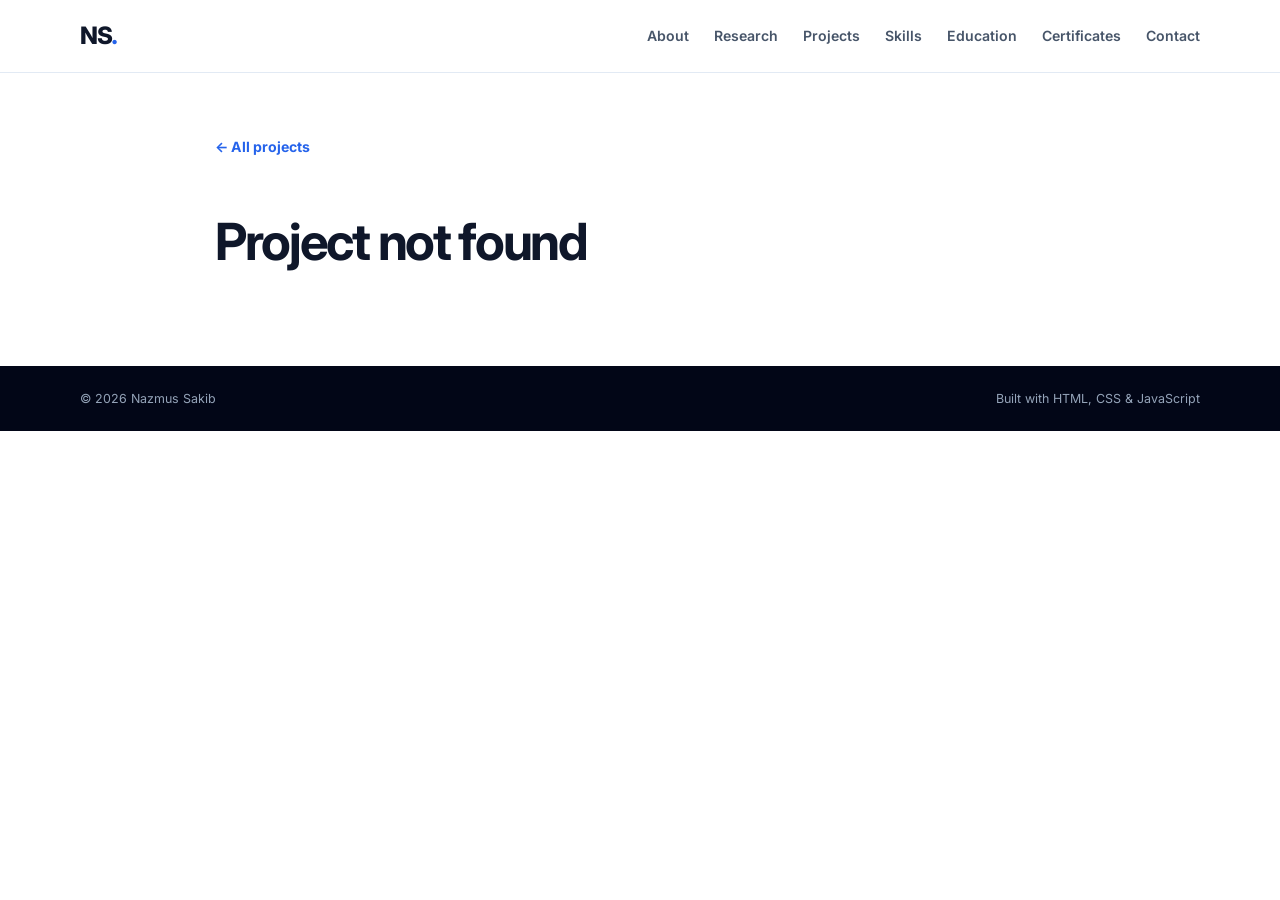
==== project.html @ bcfba9ae "Add files via upload" ====
<!DOCTYPE html>
<html lang="en">
<head>
  <meta charset="UTF-8">
  <meta name="viewport" content="width=device-width, initial-scale=1.0">
  <title>Project | Nazmus Sakib Sami</title>
  <link rel="preconnect" href="https://fonts.googleapis.com">
  <link rel="preconnect" href="https://fonts.gstatic.com" crossorigin>
  <link href="https://fonts.googleapis.com/css2?family=Inter:wght@400;500;600;700;800&display=swap" rel="stylesheet">
  <link rel="stylesheet" href="style.css">
</head>
<body>
  <header class="nav-wrap">
    <nav class="nav container">
      <a class="brand" href="index.html#home">NS<span>.</span></a>
      <button class="menu-btn" aria-label="Open menu">☰</button>
      <div class="nav-links">
        <a href="index.html#about">About</a>
        <a href="index.html#research">Research</a>
        <a href="index.html#projects">Projects</a>
        <a href="index.html#skills">Skills</a>
        <a href="index.html#education">Education</a>
        <a href="index.html#certificates">Certificates</a>
        <a href="index.html#contact">Contact</a>
      </div>
    </nav>
  </header>

  <main class="container narrow pd" id="pd"></main>

  <footer>
    <div class="container footer-inner">
      <span>© <span id="year"></span> Nazmus Sakib</span>
      <span>Built with HTML, CSS & JavaScript</span>
    </div>
  </footer>

  <script src="projects-data.js"></script>
  <script src="script.js"></script>
  <script>
    (function () {
      const el = document.getElementById('pd');
      const id = new URLSearchParams(location.search).get('id');
      const i = PROJECTS.findIndex(p => p.id === id);
      const esc = s => { const d = document.createElement('div'); d.textContent = s; return d.innerHTML; };
      if (i < 0) { el.innerHTML = '<a class="pd-back" href="index.html#projects">← All projects</a><h1>Project not found</h1>'; return; }
      const p = PROJECTS[i], prev = PROJECTS[i - 1], next = PROJECTS[i + 1];
      const base = 'assets/projects/' + p.id + '/';
      document.title = p.title + ' | Nazmus Sakib Sami';
      el.innerHTML =
        '<a class="pd-back" href="index.html#projects">← All projects</a>' +
        '<img class="pd-hero' + (p.fit === 'contain' ? ' contain' : '') + '" src="' + base + p.cover + '" alt="' + esc(p.title) + '" onerror="this.remove()">' +
        '<p class="project-type" style="margin-top:28px">' + esc(p.type) + '</p><h1 style="margin-top:6px">' + esc(p.title) + '</h1>' +
        '<div class="tags">' + p.tags.map(t => '<span>' + esc(t) + '</span>').join('') + '</div>' +
        '<h2>Overview</h2><p>' + esc(p.overview) + '</p>' +
        '<h2>Highlights</h2><ul>' + p.highlights.map(h => '<li>' + esc(h) + '</li>').join('') + '</ul>' +
        (p.gallery.length ? '<h2>Gallery</h2><div class="pd-gallery">' + p.gallery.map(g =>
          '<figure><img loading="lazy" tabindex="0" src="' + base + g.src + '" alt="' + esc(g.caption) + '" onerror="this.closest(\'figure\').remove()"><figcaption>' + esc(g.caption) + '</figcaption></figure>').join('') + '</div>' : '') +
        '<div class="pd-actions"><a class="btn primary" href="' + p.github + '" target="_blank" rel="noopener">View on GitHub ↗</a><a class="btn secondary" href="index.html#projects">All projects</a></div>' +
        '<nav class="pd-nav"><span>' + (prev ? '<a href="?id=' + prev.id + '">← ' + esc(prev.title) + '</a>' : '') + '</span><span>' + (next ? '<a href="?id=' + next.id + '">' + esc(next.title) + ' →</a>' : '') + '</span></nav>';
      el.querySelectorAll('.pd-gallery img').forEach(img => {
        const open = () => openLightbox(img.src, img.alt);
        img.addEventListener('click', open);
        img.addEventListener('keydown', e => { if (e.key === 'Enter') open(); });
      });
    })();
  </script>
</body>
</html>
---- style.css ----
:root{
  --blue:#2563eb; --blue-dark:#1d4ed8; --navy:#0f172a; --text:#334155;
  --muted:#64748b; --line:#dbe5f2; --light:#f5f9ff; --white:#fff;
  --shadow:0 18px 50px rgba(15,23,42,.08); --radius:20px;
}
*{box-sizing:border-box;margin:0;padding:0}
html{scroll-behavior:smooth}
body{font-family:Inter,system-ui,sans-serif;color:var(--text);background:#fff;line-height:1.7}
a{color:inherit;text-decoration:none}
.container{width:min(1120px,92%);margin:auto}
.narrow{max-width:850px}
.nav-wrap{position:sticky;top:0;z-index:50;background:rgba(255,255,255,.92);backdrop-filter:blur(12px);border-bottom:1px solid rgba(219,229,242,.8)}
.nav{height:72px;display:flex;align-items:center;justify-content:space-between}
.brand{font-size:1.5rem;font-weight:800;color:var(--navy);letter-spacing:-.06em}.brand span{color:var(--blue)}
.nav-links{display:flex;gap:25px;font-size:.88rem;font-weight:600;color:#475569}.nav-links a:hover{color:var(--blue)}
.menu-btn{display:none;border:0;background:none;font-size:1.5rem;color:var(--navy)}
.hero{padding:110px 0 95px;background:linear-gradient(135deg,#fff 0%,#f7faff 55%,#edf5ff 100%);overflow:hidden}
.hero-grid{display:grid;grid-template-columns:1.2fr .8fr;align-items:center;gap:70px}
.eyebrow,.section-kicker,.card-tag,.project-type,.timeline-date{font-size:.72rem;font-weight:800;letter-spacing:.16em;color:var(--blue)}
.hero h1{font-size:clamp(3.2rem,7vw,6.2rem);line-height:1.02;letter-spacing:-.065em;color:var(--navy);margin:13px 0}
.hero h1 span{color:var(--blue)}.hero h2{font-size:1.2rem;color:#475569;font-weight:600;margin-bottom:20px}
.lead{font-size:1.1rem;max-width:620px;color:#64748b}
.hero-actions{display:flex;align-items:center;gap:14px;flex-wrap:wrap;margin-top:30px}
.btn{display:inline-flex;padding:12px 19px;border-radius:10px;font-weight:700;font-size:.9rem;border:1px solid var(--line);transition:.2s}
.btn.primary{background:var(--blue);color:#fff;border-color:var(--blue)}.btn.primary:hover{background:var(--blue-dark);transform:translateY(-2px)}
.btn.secondary{background:#fff;color:var(--navy)}.btn.secondary:hover{border-color:var(--blue);color:var(--blue);transform:translateY(-2px)}
.text-link{font-weight:700;color:var(--blue);padding:10px}
.socials{display:flex;gap:20px;margin-top:28px;font-weight:600;font-size:.9rem}.socials a:hover{color:var(--blue)}
.hero-photo{display:flex;flex-direction:column;align-items:center;position:relative}
.photo-ring{width:min(390px,75vw);aspect-ratio:1;border-radius:50%;padding:10px;background:linear-gradient(145deg,#2563eb,#93c5fd);box-shadow:0 30px 80px rgba(37,99,235,.2);position:relative;overflow:hidden}
.photo-ring img{width:100%;height:100%;object-fit:cover;border-radius:50%;background:#fff}.photo-placeholder{position:absolute;inset:10px;border-radius:50%;display:grid;place-items:center;text-align:center;font-weight:800;letter-spacing:.12em;color:var(--blue);background:#eff6ff}
.photo-ring img:not([src=""])+.photo-placeholder{display:none}
.hero-badge{margin-top:-25px;background:#fff;padding:9px 16px;border-radius:99px;box-shadow:var(--shadow);font-size:.75rem;font-weight:800;color:var(--navy);z-index:2}
.section{padding:105px 0}.section.alt{background:var(--light)}
.section-kicker{margin-bottom:8px}.section-title{font-size:clamp(2rem,4vw,3.2rem);line-height:1.15;letter-spacing:-.045em;color:var(--navy);margin-bottom:18px}.section-intro{font-size:1.06rem;color:#64748b}.section-subtitle{color:#64748b;margin-bottom:38px}
.research-grid{display:grid;grid-template-columns:repeat(2,1fr);gap:20px}
.research-card,.project-card,.skill-box{background:#fff;border:1px solid var(--line);border-radius:var(--radius);padding:28px;box-shadow:0 8px 30px rgba(15,23,42,.035);transition:.25s}
.research-card:hover,.project-card:hover,.skill-box:hover{transform:translateY(-4px);box-shadow:var(--shadow);border-color:#bcd0ef}
.research-card.featured{border-top:4px solid var(--blue)}.research-card h3,.project-card h3{color:var(--navy);font-size:1.25rem;line-height:1.35;margin:9px 0 10px}.research-card p,.project-card p{color:#64748b;font-size:.93rem}
.card-actions{display:flex;gap:18px;margin-top:20px;font-size:.84rem;font-weight:800;color:var(--blue)}
.research-note{margin-top:20px;padding:16px 20px;background:#eef5ff;border-left:3px solid var(--blue);border-radius:8px;font-size:.86rem;color:#475569}
.project-group{margin-bottom:45px}.group-title{font-size:1.05rem;color:var(--navy);margin-bottom:16px}.project-grid{display:grid;grid-template-columns:repeat(3,1fr);gap:20px}
.project-card{position:relative}.project-card.large{grid-column:span 3;display:grid;grid-template-columns:70px 1fr;gap:15px}.project-number{font-size:.75rem;font-weight:800;color:#94a3b8}.project-card>a{display:inline-block;margin-top:18px;color:var(--blue);font-size:.84rem;font-weight:800}
.tags{display:flex;flex-wrap:wrap;gap:7px;margin-top:15px}.tags span{padding:4px 9px;border-radius:99px;background:#eff6ff;color:#1d4ed8;font-size:.7rem;font-weight:700}
.center{text-align:center;margin-top:15px}
.skills-grid{display:grid;grid-template-columns:repeat(2,1fr);gap:18px}.skill-box h3{color:var(--navy);font-size:1rem;margin-bottom:7px}.skill-box p{color:#64748b;font-size:.95rem}
.timeline-item{display:grid;grid-template-columns:22px 1fr;gap:18px;padding:28px 0;border-top:1px solid var(--line)}.timeline-dot{width:13px;height:13px;border-radius:50%;background:var(--blue);margin-top:7px;box-shadow:0 0 0 5px #dbeafe}.timeline-item h3{color:var(--navy);font-size:1.25rem;margin:5px 0}.muted{color:#64748b;font-size:.9rem;margin-top:5px}
.certificate-grid{display:grid;grid-template-columns:repeat(4,1fr);gap:18px}.certificate-card{background:#fff;border:1px solid var(--line);border-radius:16px;padding:12px;transition:.25s}.certificate-card:hover{transform:translateY(-4px);box-shadow:var(--shadow);border-color:#bcd0ef}.cert-placeholder{height:175px;border-radius:10px;background:linear-gradient(135deg,#eff6ff,#dbeafe);display:grid;place-items:center;text-align:center;color:#2563eb;font-weight:800;font-size:.8rem;letter-spacing:.1em;margin-bottom:13px}.certificate-card strong{display:block;color:var(--navy);font-size:.88rem}.certificate-card span{font-size:.75rem;color:var(--blue)}
.contact-section{background:var(--navy);color:#fff}.contact-section .section-kicker{color:#93c5fd}.contact-section .section-title{color:#fff}.contact-section .section-intro{color:#cbd5e1}.contact-grid{display:grid;grid-template-columns:1.2fr .8fr;gap:80px;align-items:center}.contact-links{display:flex;flex-direction:column}.contact-links a{padding:16px 0;border-bottom:1px solid #334155;font-weight:700;color:#e2e8f0;display:flex;justify-content:space-between}.contact-links a:hover{color:#93c5fd}
footer{background:#020617;color:#94a3b8;font-size:.78rem}.footer-inner{padding:22px 0;display:flex;justify-content:space-between;gap:20px}
@media(max-width:850px){.nav-links{display:none}.menu-btn{display:block}.nav-links.open{display:flex;position:absolute;top:72px;left:0;right:0;background:#fff;padding:20px;flex-direction:column;border-bottom:1px solid var(--line)}.hero{padding:75px 0}.hero-grid,.contact-grid{grid-template-columns:1fr;gap:50px}.hero-photo{order:-1}.photo-ring{width:280px}.research-grid,.skills-grid{grid-template-columns:1fr}.project-grid{grid-template-columns:1fr}.project-card.large{grid-column:auto}.certificate-grid{grid-template-columns:repeat(2,1fr)}}
@media(max-width:500px){.hero h1{font-size:3.2rem}.hero h2{font-size:1rem}.section{padding:75px 0}.certificate-grid{grid-template-columns:1fr}.footer-inner{flex-direction:column}.hero-actions{align-items:flex-start;flex-direction:column}}

/* ---- Project cards with images + detail pages ---- */
.project-card.has-thumb{padding:0;overflow:hidden;display:flex;flex-direction:column;color:inherit}
.project-thumb{aspect-ratio:1200/627;background:linear-gradient(135deg,#eff6ff,#dbeafe);display:grid;place-items:center;text-align:center;color:var(--blue);font-weight:800;font-size:.8rem;letter-spacing:.1em;overflow:hidden;border-bottom:1px solid var(--line)}
.project-thumb img{width:100%;height:100%;object-fit:cover;display:block}
.project-thumb.contain img{object-fit:contain;background:#fff}
.project-body{padding:22px 26px 26px;display:flex;flex-direction:column;flex:1}
.project-body .tags{margin-top:auto;padding-top:15px}
.project-more{display:inline-block;margin-top:16px;color:var(--blue);font-size:.84rem;font-weight:800}
.project-card.has-thumb:focus-visible,.certificate-card:focus-visible,.pd-gallery img:focus-visible{outline:3px solid var(--blue);outline-offset:3px}
.project-card.large.has-thumb{display:grid;grid-template-columns:1.1fr 1fr;grid-column:span 3}
.project-card.large.has-thumb .project-thumb{aspect-ratio:auto;min-height:260px;border-bottom:0;border-right:1px solid var(--line)}

.cert-thumb{position:relative;height:175px;border-radius:10px;overflow:hidden;margin-bottom:13px;background:#eff6ff}
.cert-thumb img{position:absolute;inset:0;width:100%;height:100%;object-fit:cover;background:#fff;z-index:1}
.cert-thumb .cert-placeholder{height:100%;margin:0;border-radius:0}

.pd{padding:60px 0 90px}
.pd-back{display:inline-block;margin-bottom:26px;font-weight:700;font-size:.88rem;color:var(--blue)}
.pd-hero{width:100%;aspect-ratio:1200/627;object-fit:cover;border-radius:var(--radius);border:1px solid var(--line);background:#eff6ff;box-shadow:var(--shadow)}
.pd-hero.contain{object-fit:contain;background:#fff}
.pd h1{font-size:clamp(2rem,4.5vw,3.2rem);line-height:1.12;letter-spacing:-.045em;color:var(--navy);margin:28px 0 6px}
.pd h2{font-size:1.15rem;color:var(--navy);margin:38px 0 10px}
.pd p,.pd li{max-width:68ch}.pd ul{padding-left:1.2rem}.pd li{margin-bottom:6px}
.pd-actions{display:flex;gap:12px;flex-wrap:wrap;margin-top:28px}
.pd-gallery{display:grid;grid-template-columns:repeat(auto-fill,minmax(280px,1fr));gap:18px}
.pd-gallery figure{background:#fff;border:1px solid var(--line);border-radius:16px;padding:10px}
.pd-gallery img{width:100%;aspect-ratio:3/2;object-fit:contain;background:#f8fafc;border-radius:10px;display:block;cursor:zoom-in}
.pd-gallery figcaption{font-size:.8rem;color:var(--muted);margin-top:8px}
.pd-nav{display:flex;justify-content:space-between;gap:20px;margin-top:56px;padding-top:22px;border-top:1px solid var(--line);font-weight:700;font-size:.9rem;color:var(--blue)}

.lightbox{position:fixed;inset:0;z-index:100;background:rgba(2,6,23,.88);display:grid;place-items:center;padding:24px;cursor:zoom-out}
.lightbox img{max-width:min(1200px,100%);max-height:100%;border-radius:10px;background:#fff}
@media(max-width:850px){.project-card.large.has-thumb{grid-template-columns:1fr;grid-column:auto}.project-card.large.has-thumb .project-thumb{min-height:0;aspect-ratio:1200/627;border-right:0;border-bottom:1px solid var(--line)}.pd{padding:40px 0 70px}}
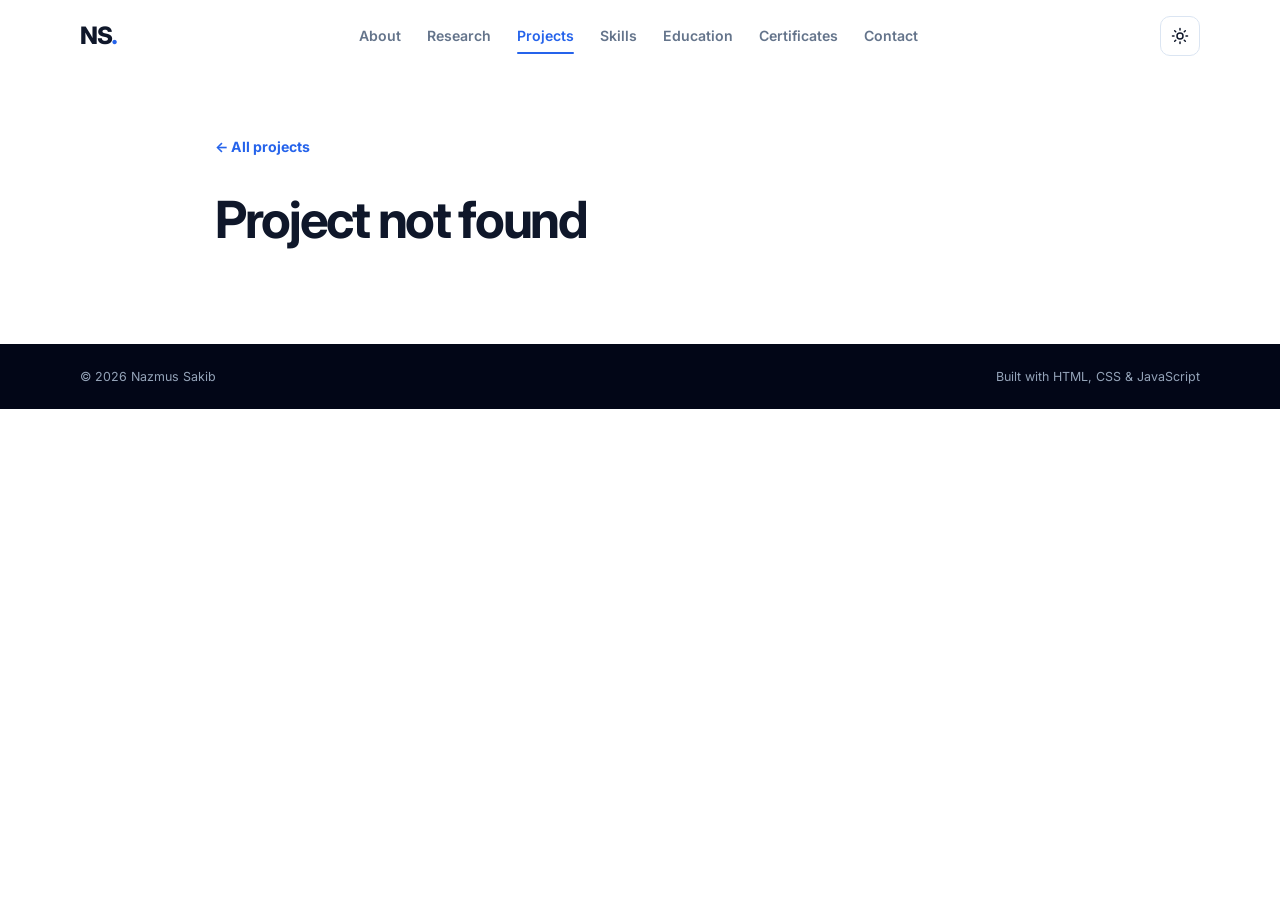
==== commit ff5170cb: "Add files via upload" ====
--- a/project.html
+++ b/project.html
@@ -3,25 +3,49 @@
 <head>
   <meta charset="UTF-8">
   <meta name="viewport" content="width=device-width, initial-scale=1.0">
+  <meta name="theme-color" content="#2563eb">
   <title>Project | Nazmus Sakib Sami</title>
+  <script>
+    (function () {
+      document.documentElement.classList.add('js');
+      try {
+        var t = localStorage.getItem('theme');
+        if (t === 'dark' || (!t && matchMedia('(prefers-color-scheme: dark)').matches)) document.documentElement.dataset.theme = 'dark';
+      } catch (e) {}
+    })();
+  </script>
   <link rel="preconnect" href="https://fonts.googleapis.com">
   <link rel="preconnect" href="https://fonts.gstatic.com" crossorigin>
   <link href="https://fonts.googleapis.com/css2?family=Inter:wght@400;500;600;700;800&display=swap" rel="stylesheet">
+  <link rel="icon" type="image/svg+xml" href="favicon.svg">
+  <link rel="icon" type="image/png" sizes="256x256" href="favicon.png">
+  <link rel="icon" href="favicon.ico" sizes="any">
+  <link rel="apple-touch-icon" href="apple-touch-icon.png">
   <link rel="stylesheet" href="style.css">
 </head>
 <body>
+  <div class="scroll-progress" aria-hidden="true"></div>
+
   <header class="nav-wrap">
-    <nav class="nav container">
+    <nav class="nav container" aria-label="Main">
       <a class="brand" href="index.html#home">NS<span>.</span></a>
-      <button class="menu-btn" aria-label="Open menu">☰</button>
-      <div class="nav-links">
+      <div class="nav-links" id="nav-links">
         <a href="index.html#about">About</a>
         <a href="index.html#research">Research</a>
-        <a href="index.html#projects">Projects</a>
+        <a href="index.html#projects" class="active">Projects</a>
         <a href="index.html#skills">Skills</a>
         <a href="index.html#education">Education</a>
         <a href="index.html#certificates">Certificates</a>
         <a href="index.html#contact">Contact</a>
+      </div>
+      <div class="nav-tools">
+        <button class="icon-btn theme-toggle" type="button" aria-label="Switch colour theme" title="Switch theme">
+          <svg class="i-sun" viewBox="0 0 24 24" aria-hidden="true"><circle cx="12" cy="12" r="4"/><path d="M12 2v2M12 20v2M4.9 4.9l1.4 1.4M17.7 17.7l1.4 1.4M2 12h2M20 12h2M4.9 19.1l1.4-1.4M17.7 6.3l1.4-1.4"/></svg>
+          <svg class="i-moon" viewBox="0 0 24 24" aria-hidden="true"><path d="M21 12.8A9 9 0 1 1 11.2 3a7 7 0 0 0 9.8 9.8z"/></svg>
+        </button>
+        <button class="icon-btn menu-btn" type="button" aria-label="Open menu" aria-expanded="false" aria-controls="nav-links">
+          <span></span><span></span><span></span>
+        </button>
       </div>
     </nav>
   </header>
@@ -35,31 +59,51 @@
     </div>
   </footer>
 
+  <button class="to-top" type="button" aria-label="Back to top">↑</button>
+
   <script src="projects-data.js"></script>
-  <script src="script.js"></script>
   <script>
+    // Build the page BEFORE script.js runs, so scroll-reveal picks up these elements
     (function () {
       const el = document.getElementById('pd');
       const id = new URLSearchParams(location.search).get('id');
       const i = PROJECTS.findIndex(p => p.id === id);
       const esc = s => { const d = document.createElement('div'); d.textContent = s; return d.innerHTML; };
       if (i < 0) { el.innerHTML = '<a class="pd-back" href="index.html#projects">← All projects</a><h1>Project not found</h1>'; return; }
-      const p = PROJECTS[i], prev = PROJECTS[i - 1], next = PROJECTS[i + 1];
+      const p = PROJECTS[i];
+      const prev = PROJECTS[(i - 1 + PROJECTS.length) % PROJECTS.length];
+      const next = PROJECTS[(i + 1) % PROJECTS.length];
       const base = 'assets/projects/' + p.id + '/';
       document.title = p.title + ' | Nazmus Sakib Sami';
       el.innerHTML =
-        '<a class="pd-back" href="index.html#projects">← All projects</a>' +
+        '<a class="pd-back" href="index.html#projects"><span>←</span> All projects</a>' +
         '<img class="pd-hero' + (p.fit === 'contain' ? ' contain' : '') + '" src="' + base + p.cover + '" alt="' + esc(p.title) + '" onerror="this.remove()">' +
-        '<p class="project-type" style="margin-top:28px">' + esc(p.type) + '</p><h1 style="margin-top:6px">' + esc(p.title) + '</h1>' +
+        '<p class="project-type" style="margin-top:28px">' + esc(p.type) + '</p><h1>' + esc(p.title) + '</h1>' +
         '<div class="tags">' + p.tags.map(t => '<span>' + esc(t) + '</span>').join('') + '</div>' +
         '<h2>Overview</h2><p>' + esc(p.overview) + '</p>' +
-        '<h2>Highlights</h2><ul>' + p.highlights.map(h => '<li>' + esc(h) + '</li>').join('') + '</ul>' +
+        '<h2>Highlights</h2><ul class="pd-highlights">' + p.highlights.map(h => '<li>' + esc(h) + '</li>').join('') + '</ul>' +
         (p.gallery.length ? '<h2>Gallery</h2><div class="pd-gallery">' + p.gallery.map(g =>
           '<figure><img loading="lazy" tabindex="0" src="' + base + g.src + '" alt="' + esc(g.caption) + '" onerror="this.closest(\'figure\').remove()"><figcaption>' + esc(g.caption) + '</figcaption></figure>').join('') + '</div>' : '') +
-        '<div class="pd-actions"><a class="btn primary" href="' + p.github + '" target="_blank" rel="noopener">View on GitHub ↗</a><a class="btn secondary" href="index.html#projects">All projects</a></div>' +
-        '<nav class="pd-nav"><span>' + (prev ? '<a href="?id=' + prev.id + '">← ' + esc(prev.title) + '</a>' : '') + '</span><span>' + (next ? '<a href="?id=' + next.id + '">' + esc(next.title) + ' →</a>' : '') + '</span></nav>';
-      el.querySelectorAll('.pd-gallery img').forEach(img => {
-        const open = () => openLightbox(img.src, img.alt);
+        '<div class="pd-actions"><a class="btn primary magnetic" href="' + p.github + '" target="_blank" rel="noopener">View on GitHub ↗</a><a class="btn secondary magnetic" href="index.html#projects">All projects</a></div>' +
+        '<nav class="pd-nav" aria-label="More projects">' +
+          '<a href="?id=' + prev.id + '"><small>← PREVIOUS</small><strong>' + esc(prev.title) + '</strong></a>' +
+          '<a class="next" href="?id=' + next.id + '"><small>NEXT →</small><strong>' + esc(next.title) + '</strong></a>' +
+        '</nav>';
+      document.addEventListener('keydown', e => {
+        if (document.querySelector('.lightbox')) return;
+        if (e.key === 'ArrowRight') location.search = '?id=' + next.id;
+        if (e.key === 'ArrowLeft') location.search = '?id=' + prev.id;
+      });
+    })();
+  </script>
+  <script src="script.js"></script>
+  <script>
+    // Gallery images open in the lightbox, browsable with ← →
+    (function () {
+      const imgs = Array.from(document.querySelectorAll('.pd-gallery img'));
+      const items = () => imgs.filter(im => im.isConnected).map(im => ({ src: im.src, alt: im.alt }));
+      imgs.forEach(img => {
+        const open = () => { const list = items(); openLightbox(list, list.findIndex(x => x.src === img.src)); };
         img.addEventListener('click', open);
         img.addEventListener('keydown', e => { if (e.key === 'Enter') open(); });
       });
--- a/style.css
+++ b/style.css
@@ -1,86 +1,369 @@
+/* =========================================================
+   Nazmus Sakib Sami — Portfolio styles
+   1. Theme tokens (light / dark)
+   2. Base
+   3. Navigation + scroll progress
+   4. Buttons & links
+   5. Hero
+   6. Sections & about stats
+   7. Cards (research, projects, skills) + spotlight
+   8. Project filters
+   9. Education timeline
+   10. Certificates
+   11. Contact & footer
+   12. Lightbox, toast, back-to-top
+   13. Project detail page
+   14. Scroll-reveal animations
+   15. Responsive
+   16. Reduced motion
+   ========================================================= */
+
+/* ---------- 1. Theme tokens ---------- */
 :root{
-  --blue:#2563eb; --blue-dark:#1d4ed8; --navy:#0f172a; --text:#334155;
-  --muted:#64748b; --line:#dbe5f2; --light:#f5f9ff; --white:#fff;
-  --shadow:0 18px 50px rgba(15,23,42,.08); --radius:20px;
-}
+  --accent:#2563eb; --accent-dark:#1d4ed8; --accent-soft:#93c5fd;
+  --bg:#ffffff; --bg-alt:#f5f9ff; --surface:#ffffff; --surface-2:#f8fafc;
+  --heading:#0f172a; --text:#334155; --muted:#64748b; --line:#dbe5f2; --line-strong:#bcd0ef;
+  --chip-bg:#eff6ff; --chip-text:#1d4ed8;
+  --nav-bg:rgba(255,255,255,.82);
+  --hero-grad:linear-gradient(135deg,#fff 0%,#f7faff 55%,#edf5ff 100%);
+  --shadow-sm:0 8px 30px rgba(15,23,42,.035);
+  --shadow:0 18px 50px rgba(15,23,42,.08);
+  --radius:20px;
+  --ease:cubic-bezier(.22,1,.36,1);
+}
+[data-theme="dark"]{
+  --accent:#3b82f6; --accent-dark:#2563eb; --accent-soft:#93c5fd;
+  --bg:#0b1120; --bg-alt:#0e1629; --surface:#111b30; --surface-2:#0f172a;
+  --heading:#f1f5f9; --text:#cbd5e1; --muted:#94a3b8; --line:#1f2c47; --line-strong:#2f4470;
+  --chip-bg:rgba(59,130,246,.14); --chip-text:#93c5fd;
+  --nav-bg:rgba(11,17,32,.78);
+  --hero-grad:linear-gradient(135deg,#0b1120 0%,#0e1629 60%,#111d3a 100%);
+  --shadow-sm:0 8px 30px rgba(0,0,0,.25);
+  --shadow:0 18px 50px rgba(0,0,0,.45);
+  color-scheme:dark;
+}
+
+/* ---------- 2. Base ---------- */
 *{box-sizing:border-box;margin:0;padding:0}
-html{scroll-behavior:smooth}
-body{font-family:Inter,system-ui,sans-serif;color:var(--text);background:#fff;line-height:1.7}
+html{scroll-behavior:smooth;scroll-padding-top:80px}
+body{font-family:Inter,system-ui,sans-serif;color:var(--text);background:var(--bg);line-height:1.7;transition:background-color .4s,color .4s}
 a{color:inherit;text-decoration:none}
+button{font:inherit;cursor:pointer}
+img{max-width:100%}
+::selection{background:var(--accent);color:#fff}
 .container{width:min(1120px,92%);margin:auto}
 .narrow{max-width:850px}
-.nav-wrap{position:sticky;top:0;z-index:50;background:rgba(255,255,255,.92);backdrop-filter:blur(12px);border-bottom:1px solid rgba(219,229,242,.8)}
-.nav{height:72px;display:flex;align-items:center;justify-content:space-between}
-.brand{font-size:1.5rem;font-weight:800;color:var(--navy);letter-spacing:-.06em}.brand span{color:var(--blue)}
-.nav-links{display:flex;gap:25px;font-size:.88rem;font-weight:600;color:#475569}.nav-links a:hover{color:var(--blue)}
-.menu-btn{display:none;border:0;background:none;font-size:1.5rem;color:var(--navy)}
-.hero{padding:110px 0 95px;background:linear-gradient(135deg,#fff 0%,#f7faff 55%,#edf5ff 100%);overflow:hidden}
-.hero-grid{display:grid;grid-template-columns:1.2fr .8fr;align-items:center;gap:70px}
-.eyebrow,.section-kicker,.card-tag,.project-type,.timeline-date{font-size:.72rem;font-weight:800;letter-spacing:.16em;color:var(--blue)}
-.hero h1{font-size:clamp(3.2rem,7vw,6.2rem);line-height:1.02;letter-spacing:-.065em;color:var(--navy);margin:13px 0}
-.hero h1 span{color:var(--blue)}.hero h2{font-size:1.2rem;color:#475569;font-weight:600;margin-bottom:20px}
-.lead{font-size:1.1rem;max-width:620px;color:#64748b}
+.center{text-align:center;margin-top:40px}
+.muted{color:var(--muted);font-size:.9rem;margin-top:5px}
+:focus-visible{outline:3px solid var(--accent);outline-offset:3px;border-radius:6px}
+
+/* ---------- 3. Navigation + scroll progress ---------- */
+.scroll-progress{position:fixed;top:0;left:0;height:3px;width:100%;z-index:60;background:linear-gradient(90deg,var(--accent),#60a5fa,#a78bfa);transform-origin:0 50%;transform:scaleX(0)}
+.nav-wrap{position:sticky;top:0;z-index:50;background:var(--nav-bg);backdrop-filter:blur(14px);-webkit-backdrop-filter:blur(14px);border-bottom:1px solid transparent;transition:border-color .3s,box-shadow .3s,background-color .4s}
+.nav-wrap.scrolled{border-bottom-color:var(--line);box-shadow:0 6px 24px rgba(15,23,42,.06)}
+.nav{height:72px;display:flex;align-items:center;justify-content:space-between;gap:20px;transition:height .3s}
+.nav-wrap.scrolled .nav{height:62px}
+.brand{font-size:1.5rem;font-weight:800;color:var(--heading);letter-spacing:-.06em}
+.brand span{color:var(--accent);display:inline-block;transition:transform .4s var(--ease)}
+.brand:hover span{transform:translateY(-4px) scale(1.4)}
+.nav-links{display:flex;gap:6px;font-size:.88rem;font-weight:600;color:var(--muted)}
+.nav-links a{position:relative;padding:6px 10px;border-radius:8px;transition:color .2s}
+.nav-links a::after{content:"";position:absolute;left:10px;right:10px;bottom:0;height:2px;border-radius:2px;background:var(--accent);transform:scaleX(0);transition:transform .35s var(--ease)}
+.nav-links a:hover,.nav-links a.active{color:var(--accent)}
+.nav-links a:hover::after,.nav-links a.active::after{transform:scaleX(1)}
+.nav-tools{display:flex;align-items:center;gap:6px}
+.icon-btn{width:40px;height:40px;border-radius:10px;border:1px solid var(--line);background:var(--surface);color:var(--heading);display:grid;place-items:center;transition:transform .2s,border-color .2s}
+.icon-btn:hover{border-color:var(--accent);transform:translateY(-1px)}
+.icon-btn svg{width:18px;height:18px;fill:none;stroke:currentColor;stroke-width:2;stroke-linecap:round;grid-area:1/1;transition:transform .5s var(--ease),opacity .3s}
+.theme-toggle .i-moon{opacity:0;transform:rotate(-90deg) scale(.5)}
+[data-theme="dark"] .theme-toggle .i-sun{opacity:0;transform:rotate(90deg) scale(.5)}
+[data-theme="dark"] .theme-toggle .i-moon{opacity:1;transform:none}
+.menu-btn{display:none;gap:4px;align-content:center}
+.menu-btn span{display:block;width:18px;height:2px;background:currentColor;border-radius:2px;transition:transform .3s var(--ease),opacity .2s}
+.menu-btn[aria-expanded="true"] span:nth-child(1){transform:translateY(6px) rotate(45deg)}
+.menu-btn[aria-expanded="true"] span:nth-child(2){opacity:0}
+.menu-btn[aria-expanded="true"] span:nth-child(3){transform:translateY(-6px) rotate(-45deg)}
+
+/* ---------- 4. Buttons & links ---------- */
+.btn{display:inline-flex;align-items:center;gap:6px;padding:12px 19px;border-radius:10px;font-weight:700;font-size:.9rem;border:1px solid var(--line);transition:background-color .2s,border-color .2s,color .2s,box-shadow .3s,transform .25s var(--ease);will-change:transform}
+.btn.primary{background:var(--accent);color:#fff;border-color:var(--accent);box-shadow:0 8px 22px rgba(37,99,235,.28)}
+.btn.primary:hover{background:var(--accent-dark);box-shadow:0 12px 30px rgba(37,99,235,.38)}
+.btn.secondary{background:var(--surface);color:var(--heading)}
+.btn.secondary:hover{border-color:var(--accent);color:var(--accent)}
+.text-link{font-weight:700;color:var(--accent);padding:10px}
+.arrow{display:inline-block;transition:transform .25s var(--ease)}
+a:hover .arrow{transform:translate(3px,-3px)}
+
+/* ---------- 5. Hero ---------- */
+.hero{position:relative;padding:110px 0 120px;background:var(--hero-grad);overflow:hidden;transition:background .4s}
+.hero-bg{position:absolute;inset:0;pointer-events:none}
+.blob{position:absolute;border-radius:50%;filter:blur(60px);opacity:.45;animation:float 18s ease-in-out infinite}
+.b1{width:420px;height:420px;background:#93c5fd;top:-120px;right:8%}
+.b2{width:320px;height:320px;background:#c4b5fd;bottom:-80px;left:-60px;animation-delay:-6s;animation-duration:22s}
+.b3{width:260px;height:260px;background:#7dd3fc;top:40%;left:45%;animation-delay:-11s;animation-duration:26s;opacity:.3}
+[data-theme="dark"] .blob{opacity:.22}
+.grid-overlay{position:absolute;inset:0;background-image:linear-gradient(var(--line) 1px,transparent 1px),linear-gradient(90deg,var(--line) 1px,transparent 1px);background-size:44px 44px;opacity:.35;-webkit-mask-image:radial-gradient(ellipse at 30% 40%,#000 0%,transparent 70%);mask-image:radial-gradient(ellipse at 30% 40%,#000 0%,transparent 70%)}
+@keyframes float{0%,100%{transform:translate(0,0) scale(1)}33%{transform:translate(40px,-30px) scale(1.08)}66%{transform:translate(-30px,25px) scale(.95)}}
+.hero-grid{position:relative;display:grid;grid-template-columns:1.2fr .8fr;align-items:center;gap:70px}
+.eyebrow,.section-kicker,.card-tag,.project-type,.timeline-date{font-size:.72rem;font-weight:800;letter-spacing:.16em;color:var(--accent)}
+.hero h1{font-size:clamp(3.2rem,7vw,6.2rem);line-height:1.02;letter-spacing:-.065em;color:var(--heading);margin:13px 0}
+.hero h1 .word{display:inline-block;margin-right:.18em}
+.hero h1 .accent{display:inline-block;padding-right:.04em;background:linear-gradient(90deg,var(--accent),#60a5fa,#818cf8,var(--accent));background-size:300% 100%;-webkit-background-clip:text;background-clip:text;color:transparent;animation:shine 8s linear infinite}
+@keyframes shine{to{background-position:300% 0}}
+.hero-role{font-size:1.2rem;color:var(--muted);font-weight:600;margin-bottom:20px;min-height:1.7em}
+.typed{color:var(--heading)}
+.caret{display:inline-block;width:2px;height:1.1em;background:var(--accent);margin-left:3px;vertical-align:-.15em;animation:blink 1s steps(1) infinite}
+@keyframes blink{50%{opacity:0}}
+.lead{font-size:1.1rem;max-width:620px;color:var(--muted)}
 .hero-actions{display:flex;align-items:center;gap:14px;flex-wrap:wrap;margin-top:30px}
-.btn{display:inline-flex;padding:12px 19px;border-radius:10px;font-weight:700;font-size:.9rem;border:1px solid var(--line);transition:.2s}
-.btn.primary{background:var(--blue);color:#fff;border-color:var(--blue)}.btn.primary:hover{background:var(--blue-dark);transform:translateY(-2px)}
-.btn.secondary{background:#fff;color:var(--navy)}.btn.secondary:hover{border-color:var(--blue);color:var(--blue);transform:translateY(-2px)}
-.text-link{font-weight:700;color:var(--blue);padding:10px}
-.socials{display:flex;gap:20px;margin-top:28px;font-weight:600;font-size:.9rem}.socials a:hover{color:var(--blue)}
-.hero-photo{display:flex;flex-direction:column;align-items:center;position:relative}
-.photo-ring{width:min(390px,75vw);aspect-ratio:1;border-radius:50%;padding:10px;background:linear-gradient(145deg,#2563eb,#93c5fd);box-shadow:0 30px 80px rgba(37,99,235,.2);position:relative;overflow:hidden}
-.photo-ring img{width:100%;height:100%;object-fit:cover;border-radius:50%;background:#fff}.photo-placeholder{position:absolute;inset:10px;border-radius:50%;display:grid;place-items:center;text-align:center;font-weight:800;letter-spacing:.12em;color:var(--blue);background:#eff6ff}
-.photo-ring img:not([src=""])+.photo-placeholder{display:none}
-.hero-badge{margin-top:-25px;background:#fff;padding:9px 16px;border-radius:99px;box-shadow:var(--shadow);font-size:.75rem;font-weight:800;color:var(--navy);z-index:2}
-.section{padding:105px 0}.section.alt{background:var(--light)}
-.section-kicker{margin-bottom:8px}.section-title{font-size:clamp(2rem,4vw,3.2rem);line-height:1.15;letter-spacing:-.045em;color:var(--navy);margin-bottom:18px}.section-intro{font-size:1.06rem;color:#64748b}.section-subtitle{color:#64748b;margin-bottom:38px}
+.socials{display:flex;gap:22px;margin-top:28px;font-weight:600;font-size:.9rem}
+.socials a{display:inline-flex;align-items:center;gap:7px;transition:color .2s,transform .2s}
+.socials a:hover{color:var(--accent);transform:translateY(-2px)}
+.socials svg{width:17px;height:17px;fill:currentColor}
+
+.hero-photo{position:relative;display:flex;flex-direction:column;align-items:center}
+.photo-ring{position:relative;width:min(390px,75vw);aspect-ratio:1;border-radius:50%;padding:10px;box-shadow:0 30px 80px rgba(37,99,235,.22);isolation:isolate;overflow:hidden}
+.photo-ring::before{content:"";position:absolute;inset:-50%;z-index:-1;background:conic-gradient(from 0deg,#2563eb,#93c5fd,#818cf8,#2563eb);animation:spin 8s linear infinite}
+@keyframes spin{to{transform:rotate(360deg)}}
+.photo-ring img{display:block;width:100%;height:100%;object-fit:cover;border-radius:50%;background:var(--surface);transition:transform .6s var(--ease)}
+.hero-photo:hover .photo-ring img{transform:scale(1.04)}
+.float-chip{position:absolute;padding:7px 13px;border-radius:99px;background:var(--surface);border:1px solid var(--line);box-shadow:var(--shadow);font-size:.75rem;font-weight:700;color:var(--heading);animation:bob 5s ease-in-out infinite;white-space:nowrap}
+.float-chip::before{content:"";display:inline-block;width:7px;height:7px;border-radius:50%;background:var(--accent);margin-right:7px;vertical-align:1px}
+.c1{top:6%;left:-4%}.c2{top:18%;right:-8%;animation-delay:-1.2s}.c3{bottom:28%;left:-10%;animation-delay:-2.4s}.c4{bottom:16%;right:-6%;animation-delay:-3.6s}
+@keyframes bob{0%,100%{transform:translateY(0)}50%{transform:translateY(-10px)}}
+.hero-badge{display:flex;align-items:center;gap:8px;margin-top:-25px;background:var(--surface);padding:9px 16px;border-radius:99px;box-shadow:var(--shadow);font-size:.75rem;font-weight:800;color:var(--heading);z-index:2}
+.pulse-dot{width:8px;height:8px;border-radius:50%;background:#22c55e;box-shadow:0 0 0 0 rgba(34,197,94,.6);animation:pulse 2s infinite}
+@keyframes pulse{70%{box-shadow:0 0 0 9px rgba(34,197,94,0)}100%{box-shadow:0 0 0 0 rgba(34,197,94,0)}}
+.scroll-cue{position:absolute;left:50%;bottom:28px;width:26px;height:42px;margin-left:-13px;border:2px solid var(--line-strong);border-radius:14px}
+.scroll-cue span{position:absolute;left:50%;top:8px;width:4px;height:8px;margin-left:-2px;border-radius:2px;background:var(--accent);animation:cue 1.8s ease-in-out infinite}
+@keyframes cue{0%{opacity:0;transform:translateY(0)}40%{opacity:1}100%{opacity:0;transform:translateY(14px)}}
+
+/* hero entrance (staggered with --d) */
+.js .hero-in{opacity:0;transform:translateY(26px);animation:heroIn .9s var(--ease) forwards;animation-delay:calc(var(--d) * 90ms + 100ms)}
+@keyframes heroIn{to{opacity:1;transform:none}}
+
+/* ---------- 6. Sections & about stats ---------- */
+.section{padding:105px 0;transition:background-color .4s}
+.section.alt{background:var(--bg-alt)}
+.section-kicker{margin-bottom:8px}
+.section-title{font-size:clamp(2rem,4vw,3.2rem);line-height:1.15;letter-spacing:-.045em;color:var(--heading);margin-bottom:18px}
+.section-intro{font-size:1.06rem;color:var(--muted)}
+.section-subtitle{color:var(--muted);margin-bottom:38px}
+.about-grid{display:grid;grid-template-columns:1.35fr .9fr;gap:60px;align-items:center}
+.stats{display:grid;grid-template-columns:repeat(2,1fr);gap:14px}
+.stat{padding:24px 22px;border-radius:18px;background:var(--surface);border:1px solid var(--line);box-shadow:var(--shadow-sm);transition:transform .3s var(--ease),border-color .3s}
+.stat:hover{transform:translateY(-4px);border-color:var(--line-strong)}
+.stat strong{display:block;font-size:2.4rem;line-height:1;font-weight:800;letter-spacing:-.04em;color:var(--heading);font-variant-numeric:tabular-nums}
+.stat span{display:block;margin-top:8px;font-size:.78rem;font-weight:700;letter-spacing:.08em;text-transform:uppercase;color:var(--muted)}
+.stat:first-child strong{color:var(--accent)}
+
+/* ---------- 7. Cards + spotlight ---------- */
 .research-grid{display:grid;grid-template-columns:repeat(2,1fr);gap:20px}
-.research-card,.project-card,.skill-box{background:#fff;border:1px solid var(--line);border-radius:var(--radius);padding:28px;box-shadow:0 8px 30px rgba(15,23,42,.035);transition:.25s}
-.research-card:hover,.project-card:hover,.skill-box:hover{transform:translateY(-4px);box-shadow:var(--shadow);border-color:#bcd0ef}
-.research-card.featured{border-top:4px solid var(--blue)}.research-card h3,.project-card h3{color:var(--navy);font-size:1.25rem;line-height:1.35;margin:9px 0 10px}.research-card p,.project-card p{color:#64748b;font-size:.93rem}
-.card-actions{display:flex;gap:18px;margin-top:20px;font-size:.84rem;font-weight:800;color:var(--blue)}
-.research-note{margin-top:20px;padding:16px 20px;background:#eef5ff;border-left:3px solid var(--blue);border-radius:8px;font-size:.86rem;color:#475569}
-.project-group{margin-bottom:45px}.group-title{font-size:1.05rem;color:var(--navy);margin-bottom:16px}.project-grid{display:grid;grid-template-columns:repeat(3,1fr);gap:20px}
-.project-card{position:relative}.project-card.large{grid-column:span 3;display:grid;grid-template-columns:70px 1fr;gap:15px}.project-number{font-size:.75rem;font-weight:800;color:#94a3b8}.project-card>a{display:inline-block;margin-top:18px;color:var(--blue);font-size:.84rem;font-weight:800}
-.tags{display:flex;flex-wrap:wrap;gap:7px;margin-top:15px}.tags span{padding:4px 9px;border-radius:99px;background:#eff6ff;color:#1d4ed8;font-size:.7rem;font-weight:700}
-.center{text-align:center;margin-top:15px}
-.skills-grid{display:grid;grid-template-columns:repeat(2,1fr);gap:18px}.skill-box h3{color:var(--navy);font-size:1rem;margin-bottom:7px}.skill-box p{color:#64748b;font-size:.95rem}
-.timeline-item{display:grid;grid-template-columns:22px 1fr;gap:18px;padding:28px 0;border-top:1px solid var(--line)}.timeline-dot{width:13px;height:13px;border-radius:50%;background:var(--blue);margin-top:7px;box-shadow:0 0 0 5px #dbeafe}.timeline-item h3{color:var(--navy);font-size:1.25rem;margin:5px 0}.muted{color:#64748b;font-size:.9rem;margin-top:5px}
-.certificate-grid{display:grid;grid-template-columns:repeat(4,1fr);gap:18px}.certificate-card{background:#fff;border:1px solid var(--line);border-radius:16px;padding:12px;transition:.25s}.certificate-card:hover{transform:translateY(-4px);box-shadow:var(--shadow);border-color:#bcd0ef}.cert-placeholder{height:175px;border-radius:10px;background:linear-gradient(135deg,#eff6ff,#dbeafe);display:grid;place-items:center;text-align:center;color:#2563eb;font-weight:800;font-size:.8rem;letter-spacing:.1em;margin-bottom:13px}.certificate-card strong{display:block;color:var(--navy);font-size:.88rem}.certificate-card span{font-size:.75rem;color:var(--blue)}
-.contact-section{background:var(--navy);color:#fff}.contact-section .section-kicker{color:#93c5fd}.contact-section .section-title{color:#fff}.contact-section .section-intro{color:#cbd5e1}.contact-grid{display:grid;grid-template-columns:1.2fr .8fr;gap:80px;align-items:center}.contact-links{display:flex;flex-direction:column}.contact-links a{padding:16px 0;border-bottom:1px solid #334155;font-weight:700;color:#e2e8f0;display:flex;justify-content:space-between}.contact-links a:hover{color:#93c5fd}
-footer{background:#020617;color:#94a3b8;font-size:.78rem}.footer-inner{padding:22px 0;display:flex;justify-content:space-between;gap:20px}
-@media(max-width:850px){.nav-links{display:none}.menu-btn{display:block}.nav-links.open{display:flex;position:absolute;top:72px;left:0;right:0;background:#fff;padding:20px;flex-direction:column;border-bottom:1px solid var(--line)}.hero{padding:75px 0}.hero-grid,.contact-grid{grid-template-columns:1fr;gap:50px}.hero-photo{order:-1}.photo-ring{width:280px}.research-grid,.skills-grid{grid-template-columns:1fr}.project-grid{grid-template-columns:1fr}.project-card.large{grid-column:auto}.certificate-grid{grid-template-columns:repeat(2,1fr)}}
-@media(max-width:500px){.hero h1{font-size:3.2rem}.hero h2{font-size:1rem}.section{padding:75px 0}.certificate-grid{grid-template-columns:1fr}.footer-inner{flex-direction:column}.hero-actions{align-items:flex-start;flex-direction:column}}
-
-/* ---- Project cards with images + detail pages ---- */
-.project-card.has-thumb{padding:0;overflow:hidden;display:flex;flex-direction:column;color:inherit}
-.project-thumb{aspect-ratio:1200/627;background:linear-gradient(135deg,#eff6ff,#dbeafe);display:grid;place-items:center;text-align:center;color:var(--blue);font-weight:800;font-size:.8rem;letter-spacing:.1em;overflow:hidden;border-bottom:1px solid var(--line)}
-.project-thumb img{width:100%;height:100%;object-fit:cover;display:block}
+.research-card,.project-card,.skill-box{position:relative;background:var(--surface);border:1px solid var(--line);border-radius:var(--radius);padding:28px;box-shadow:var(--shadow-sm);transition:transform .35s var(--ease),box-shadow .35s,border-color .35s,background-color .4s}
+.research-card:hover,.project-card:hover,.skill-box:hover{transform:translateY(-5px);box-shadow:var(--shadow);border-color:var(--line-strong)}
+/* cursor-following glow — JS sets --mx / --my */
+.spotlight::after{content:"";position:absolute;inset:0;border-radius:inherit;pointer-events:none;opacity:0;transition:opacity .3s;background:radial-gradient(380px circle at var(--mx,50%) var(--my,50%),rgba(59,130,246,.12),transparent 45%)}
+.spotlight:hover::after{opacity:1}
+.research-card.featured{border-top:4px solid var(--accent)}
+.research-card h3,.project-card h3{color:var(--heading);font-size:1.25rem;line-height:1.35;margin:9px 0 10px}
+.research-card p,.project-card p{color:var(--muted);font-size:.93rem}
+.card-actions{display:flex;gap:18px;margin-top:20px;font-size:.84rem;font-weight:800;color:var(--accent)}
+
+.project-grid{display:grid;grid-template-columns:repeat(3,1fr);gap:20px}
+.project-card.has-thumb{padding:0;overflow:hidden;display:flex;flex-direction:column;color:inherit;transform-style:preserve-3d}
+.project-card.has-thumb:hover{transform:perspective(900px) rotateX(var(--rx,0deg)) rotateY(var(--ry,0deg)) translateY(-5px)}
+.project-thumb{position:relative;aspect-ratio:1200/627;background:linear-gradient(135deg,var(--chip-bg),#dbeafe);display:grid;place-items:center;text-align:center;color:var(--accent);font-weight:800;font-size:.9rem;letter-spacing:.1em;overflow:hidden;border-bottom:1px solid var(--line)}
+[data-theme="dark"] .project-thumb{background:linear-gradient(135deg,#13213d,#0f1a33)}
+.project-thumb img{width:100%;height:100%;object-fit:cover;display:block;transition:transform .7s var(--ease)}
+.project-card:hover .project-thumb img{transform:scale(1.06)}
 .project-thumb.contain img{object-fit:contain;background:#fff}
+.project-card:hover .project-thumb.contain img{transform:scale(1.03)}
+.thumb-fallback{padding:20px;line-height:1.4}
+.thumb-fallback small{display:block;margin-top:6px;font-size:.68rem;opacity:.7}
 .project-body{padding:22px 26px 26px;display:flex;flex-direction:column;flex:1}
 .project-body .tags{margin-top:auto;padding-top:15px}
-.project-more{display:inline-block;margin-top:16px;color:var(--blue);font-size:.84rem;font-weight:800}
-.project-card.has-thumb:focus-visible,.certificate-card:focus-visible,.pd-gallery img:focus-visible{outline:3px solid var(--blue);outline-offset:3px}
+.project-more{display:inline-flex;align-items:center;gap:6px;margin-top:16px;color:var(--accent);font-size:.84rem;font-weight:800}
+.project-more i{font-style:normal;transition:transform .3s var(--ease)}
+.project-card:hover .project-more i{transform:translateX(5px)}
 .project-card.large.has-thumb{display:grid;grid-template-columns:1.1fr 1fr;grid-column:span 3}
-.project-card.large.has-thumb .project-thumb{aspect-ratio:auto;min-height:260px;border-bottom:0;border-right:1px solid var(--line)}
-
-.cert-thumb{position:relative;height:175px;border-radius:10px;overflow:hidden;margin-bottom:13px;background:#eff6ff}
-.cert-thumb img{position:absolute;inset:0;width:100%;height:100%;object-fit:cover;background:#fff;z-index:1}
-.cert-thumb .cert-placeholder{height:100%;margin:0;border-radius:0}
-
+.project-card.large.has-thumb .project-thumb{aspect-ratio:auto;min-height:280px;border-bottom:0;border-right:1px solid var(--line)}
+.project-card.large .project-body{padding:34px 36px;justify-content:center}
+.project-card.large h3{font-size:1.6rem}
+.featured-badge{position:absolute;top:14px;left:14px;z-index:2;padding:5px 11px;border-radius:99px;background:var(--accent);color:#fff;font-size:.68rem;font-weight:800;letter-spacing:.08em}
+.tags{display:flex;flex-wrap:wrap;gap:7px;margin-top:15px}
+.tags span{padding:4px 9px;border-radius:99px;background:var(--chip-bg);color:var(--chip-text);font-size:.7rem;font-weight:700;transition:background-color .2s,color .2s}
+.tags span.hit{background:var(--accent);color:#fff}
+
+.skills-grid{display:grid;grid-template-columns:repeat(2,1fr);gap:18px}
+.skill-head{display:flex;align-items:center;gap:12px;margin-bottom:16px}
+.skill-icon{width:40px;height:40px;border-radius:12px;display:grid;place-items:center;background:var(--chip-bg);color:var(--accent);font-weight:800;font-size:.85rem;transition:transform .5s var(--ease)}
+.skill-box:hover .skill-icon{transform:rotate(-8deg) scale(1.1)}
+.skill-box h3{color:var(--heading);font-size:1.05rem}
+.chips{display:flex;flex-wrap:wrap;gap:8px}
+.chips span,.chips button{padding:6px 12px;border-radius:99px;border:1px solid var(--line);background:var(--surface-2);color:var(--text);font-size:.82rem;font-weight:600;transition:transform .2s var(--ease),border-color .2s,color .2s,background-color .2s}
+.chips button{display:inline-flex;align-items:center;gap:7px}
+.chips button::before,.chip-demo::before{content:"";width:6px;height:6px;border-radius:50%;background:var(--accent)}
+.chips button:hover{border-color:var(--accent);color:var(--accent);transform:translateY(-2px)}
+.chip-demo{display:inline-flex;align-items:center;gap:5px;padding:1px 8px;border-radius:99px;border:1px solid var(--line);background:var(--surface);font-size:.8em;font-weight:600}
+
+/* ---------- 8. Project filters ---------- */
+.filters{display:flex;flex-wrap:wrap;gap:8px;margin:-14px 0 30px}
+.filter-btn{position:relative;padding:9px 16px;border-radius:99px;border:1px solid var(--line);background:var(--surface);color:var(--text);font-size:.85rem;font-weight:700;transition:color .25s,border-color .25s,background-color .25s,transform .2s}
+.filter-btn:hover{border-color:var(--accent);color:var(--accent)}
+.filter-btn[aria-selected="true"]{background:var(--accent);border-color:var(--accent);color:#fff;box-shadow:0 6px 18px rgba(37,99,235,.3)}
+.filter-btn .count{display:inline-grid;place-items:center;min-width:20px;height:20px;margin-left:6px;padding:0 5px;border-radius:99px;background:var(--chip-bg);color:var(--chip-text);font-size:.7rem}
+.filter-btn[aria-selected="true"] .count{background:rgba(255,255,255,.22);color:#fff}
+.filter-btn.tag-filter{border-style:dashed}
+.project-card.is-hiding{opacity:0;transform:scale(.94);transition:opacity .25s,transform .25s}
+.project-card.is-entering{animation:cardIn .55s var(--ease) both;animation-delay:calc(var(--i,0) * 60ms)}
+@keyframes cardIn{from{opacity:0;transform:translateY(22px) scale(.97)}to{opacity:1;transform:none}}
+.empty-note{grid-column:1/-1;text-align:center;color:var(--muted);padding:40px 0}
+
+/* ---------- 9. Education timeline ---------- */
+.timeline{position:relative}
+.timeline-item{position:relative;display:grid;grid-template-columns:22px 1fr;gap:18px;padding:28px 0;border-top:1px solid var(--line)}
+.timeline-item:not(:last-child)::before{content:"";position:absolute;left:6px;top:42px;height:100%;width:2px;background:linear-gradient(var(--accent),var(--accent-soft));transform-origin:top;transform:scaleY(var(--line-scale,1));transition:transform 1.2s var(--ease) .3s}
+.js .timeline-item:not(.in)::before{--line-scale:0}
+.timeline-dot{position:relative;z-index:1;width:13px;height:13px;border-radius:50%;background:var(--accent);margin-top:7px;box-shadow:0 0 0 5px var(--chip-bg)}
+.timeline-item.in .timeline-dot:not(.hollow){animation:pulse-blue 2.4s infinite}
+@keyframes pulse-blue{0%{box-shadow:0 0 0 5px var(--chip-bg),0 0 0 5px rgba(59,130,246,.35)}100%{box-shadow:0 0 0 5px var(--chip-bg),0 0 0 16px rgba(59,130,246,0)}}
+.timeline-dot.hollow{background:var(--surface);border:2px solid var(--accent)}
+.timeline-item h3{color:var(--heading);font-size:1.25rem;margin:5px 0}
+
+/* ---------- 10. Certificates ---------- */
+.certificate-grid{display:grid;grid-template-columns:repeat(4,1fr);gap:18px}
+.certificate-card{display:block;background:var(--surface);border:1px solid var(--line);border-radius:16px;padding:12px;transition:transform .35s var(--ease),box-shadow .35s,border-color .35s}
+.certificate-card:hover{transform:translateY(-5px) rotate(-.6deg);box-shadow:var(--shadow);border-color:var(--line-strong)}
+.cert-thumb{position:relative;height:175px;border-radius:10px;overflow:hidden;margin-bottom:13px;background:var(--chip-bg)}
+.cert-thumb img{position:absolute;inset:0;width:100%;height:100%;object-fit:cover;background:#fff;z-index:1;transition:transform .6s var(--ease)}
+.certificate-card:hover .cert-thumb img{transform:scale(1.08)}
+.cert-thumb::after{content:"⤢";position:absolute;right:10px;bottom:10px;z-index:2;width:32px;height:32px;border-radius:9px;display:grid;place-items:center;background:rgba(15,23,42,.75);color:#fff;font-size:1rem;opacity:0;transform:translateY(6px);transition:opacity .25s,transform .25s}
+.certificate-card:hover .cert-thumb::after{opacity:1;transform:none}
+.cert-placeholder{height:100%;display:grid;place-items:center;text-align:center;color:var(--accent);font-weight:800;font-size:.8rem;letter-spacing:.1em}
+.certificate-card strong{display:block;color:var(--heading);font-size:.88rem}
+.certificate-card span{font-size:.75rem;color:var(--accent)}
+
+/* ---------- 11. Contact & footer ---------- */
+.contact-section{position:relative;overflow:hidden;background:#0f172a;color:#fff}
+[data-theme="dark"] .contact-section{background:#070c18}
+.contact-section::before{content:"";position:absolute;width:520px;height:520px;right:-140px;top:-180px;border-radius:50%;background:radial-gradient(circle,rgba(59,130,246,.35),transparent 65%);animation:float 20s ease-in-out infinite}
+.contact-section .section-kicker{color:#93c5fd}
+.contact-section .section-title{color:#fff}
+.contact-section .section-intro{color:#cbd5e1}
+.contact-grid{position:relative;display:grid;grid-template-columns:1.2fr .8fr;gap:80px;align-items:center}
+.copy-email{display:inline-flex;align-items:center;gap:12px;margin-top:26px;padding:12px 16px;border-radius:12px;border:1px solid #334155;background:rgba(255,255,255,.04);color:#e2e8f0;font-weight:700;font-size:.92rem;transition:border-color .2s,background-color .2s}
+.copy-email:hover{border-color:#93c5fd;background:rgba(147,197,253,.08)}
+.copy-hint{font-size:.72rem;font-weight:700;color:#93c5fd;padding:3px 8px;border-radius:99px;background:rgba(147,197,253,.12)}
+.contact-links{display:flex;flex-direction:column}
+.contact-links a{position:relative;padding:16px 0;border-bottom:1px solid #334155;font-weight:700;color:#e2e8f0;display:flex;justify-content:space-between;transition:color .25s,padding .35s var(--ease)}
+.contact-links a::before{content:"";position:absolute;left:0;bottom:-1px;height:1px;width:100%;background:#93c5fd;transform:scaleX(0);transform-origin:left;transition:transform .45s var(--ease)}
+.contact-links a:hover{color:#93c5fd;padding-left:10px}
+.contact-links a:hover::before{transform:scaleX(1)}
+.contact-links a span{transition:transform .3s var(--ease)}
+.contact-links a:hover span{transform:translate(3px,-3px)}
+footer{background:#020617;color:#94a3b8;font-size:.78rem}
+.footer-inner{padding:22px 0;display:flex;justify-content:space-between;gap:20px}
+
+/* ---------- 12. Lightbox, toast, back-to-top ---------- */
+.lightbox{position:fixed;inset:0;z-index:100;background:rgba(2,6,23,.9);backdrop-filter:blur(6px);display:grid;place-items:center;padding:60px 70px;animation:fadeIn .25s ease}
+.lightbox figure{display:flex;flex-direction:column;align-items:center;gap:12px;max-width:min(1200px,100%);max-height:100%}
+.lightbox img{max-width:100%;max-height:calc(100vh - 160px);border-radius:10px;background:#fff;box-shadow:0 30px 80px rgba(0,0,0,.5);animation:zoomIn .35s var(--ease)}
+.lightbox figcaption{color:#cbd5e1;font-size:.88rem;text-align:center}
+.lb-btn{position:absolute;width:46px;height:46px;border-radius:50%;border:1px solid rgba(255,255,255,.2);background:rgba(255,255,255,.08);color:#fff;font-size:1.3rem;display:grid;place-items:center;transition:background-color .2s,transform .2s}
+.lb-btn:hover{background:rgba(255,255,255,.2);transform:scale(1.08)}
+.lb-close{top:18px;right:18px}
+.lb-prev{left:16px;top:50%;margin-top:-23px}
+.lb-next{right:16px;top:50%;margin-top:-23px}
+.lb-count{position:absolute;top:28px;left:24px;color:#94a3b8;font-size:.8rem;font-weight:700;letter-spacing:.1em}
+@keyframes fadeIn{from{opacity:0}}
+@keyframes zoomIn{from{opacity:0;transform:scale(.94)}}
+body.no-scroll{overflow:hidden}
+
+.toast{position:fixed;left:50%;bottom:28px;z-index:120;padding:12px 18px;border-radius:12px;background:#0f172a;color:#fff;font-size:.88rem;font-weight:600;box-shadow:0 18px 40px rgba(0,0,0,.25);transform:translate(-50%,30px);opacity:0;pointer-events:none;transition:transform .4s var(--ease),opacity .3s}
+.toast.show{transform:translate(-50%,0);opacity:1}
+[data-theme="dark"] .toast{background:#1e293b}
+
+.to-top{position:fixed;right:22px;bottom:22px;z-index:40;width:46px;height:46px;border-radius:50%;border:0;background:var(--accent);color:#fff;font-size:1.1rem;font-weight:800;box-shadow:0 10px 26px rgba(37,99,235,.4);opacity:0;transform:translateY(20px) scale(.8);pointer-events:none;transition:opacity .3s,transform .35s var(--ease)}
+.to-top.show{opacity:1;transform:none;pointer-events:auto}
+.to-top:hover{transform:translateY(-3px)}
+
+/* ---------- 13. Project detail page ---------- */
 .pd{padding:60px 0 90px}
-.pd-back{display:inline-block;margin-bottom:26px;font-weight:700;font-size:.88rem;color:var(--blue)}
-.pd-hero{width:100%;aspect-ratio:1200/627;object-fit:cover;border-radius:var(--radius);border:1px solid var(--line);background:#eff6ff;box-shadow:var(--shadow)}
+.pd-back{display:inline-flex;gap:6px;margin-bottom:26px;font-weight:700;font-size:.88rem;color:var(--accent);transition:transform .25s var(--ease)}
+.pd-back:hover{transform:translateX(-4px)}
+.pd-hero{display:block;width:100%;aspect-ratio:1200/627;object-fit:cover;border-radius:var(--radius);border:1px solid var(--line);background:var(--chip-bg);box-shadow:var(--shadow)}
 .pd-hero.contain{object-fit:contain;background:#fff}
-.pd h1{font-size:clamp(2rem,4.5vw,3.2rem);line-height:1.12;letter-spacing:-.045em;color:var(--navy);margin:28px 0 6px}
-.pd h2{font-size:1.15rem;color:var(--navy);margin:38px 0 10px}
-.pd p,.pd li{max-width:68ch}.pd ul{padding-left:1.2rem}.pd li{margin-bottom:6px}
-.pd-actions{display:flex;gap:12px;flex-wrap:wrap;margin-top:28px}
+.pd h1{font-size:clamp(2rem,4.5vw,3.2rem);line-height:1.12;letter-spacing:-.045em;color:var(--heading);margin:6px 0 6px}
+.pd h2{font-size:1.15rem;color:var(--heading);margin:38px 0 12px}
+.pd p,.pd li{max-width:68ch}
+.pd-highlights{list-style:none;display:grid;gap:10px}
+.pd-highlights li{position:relative;padding:12px 16px 12px 42px;border-radius:12px;background:var(--surface);border:1px solid var(--line);max-width:none;transition:transform .3s var(--ease),border-color .3s}
+.pd-highlights li:hover{transform:translateX(4px);border-color:var(--line-strong)}
+.pd-highlights li::before{content:"✓";position:absolute;left:14px;top:12px;width:18px;height:18px;border-radius:50%;background:var(--chip-bg);color:var(--accent);font-size:.7rem;font-weight:800;display:grid;place-items:center}
+.pd-actions{display:flex;gap:12px;flex-wrap:wrap;margin-top:32px}
 .pd-gallery{display:grid;grid-template-columns:repeat(auto-fill,minmax(280px,1fr));gap:18px}
-.pd-gallery figure{background:#fff;border:1px solid var(--line);border-radius:16px;padding:10px}
+.pd-gallery figure{background:var(--surface);border:1px solid var(--line);border-radius:16px;padding:10px;transition:transform .35s var(--ease),box-shadow .35s}
+.pd-gallery figure:hover{transform:translateY(-4px);box-shadow:var(--shadow)}
 .pd-gallery img{width:100%;aspect-ratio:3/2;object-fit:contain;background:#f8fafc;border-radius:10px;display:block;cursor:zoom-in}
 .pd-gallery figcaption{font-size:.8rem;color:var(--muted);margin-top:8px}
-.pd-nav{display:flex;justify-content:space-between;gap:20px;margin-top:56px;padding-top:22px;border-top:1px solid var(--line);font-weight:700;font-size:.9rem;color:var(--blue)}
-
-.lightbox{position:fixed;inset:0;z-index:100;background:rgba(2,6,23,.88);display:grid;place-items:center;padding:24px;cursor:zoom-out}
-.lightbox img{max-width:min(1200px,100%);max-height:100%;border-radius:10px;background:#fff}
-@media(max-width:850px){.project-card.large.has-thumb{grid-template-columns:1fr;grid-column:auto}.project-card.large.has-thumb .project-thumb{min-height:0;aspect-ratio:1200/627;border-right:0;border-bottom:1px solid var(--line)}.pd{padding:40px 0 70px}}
+.pd-nav{display:grid;grid-template-columns:1fr 1fr;gap:16px;margin-top:56px;padding-top:22px;border-top:1px solid var(--line)}
+.pd-nav a{display:block;padding:16px 18px;border-radius:14px;border:1px solid var(--line);background:var(--surface);transition:border-color .25s,transform .3s var(--ease)}
+.pd-nav a:hover{border-color:var(--accent);transform:translateY(-3px)}
+.pd-nav small{display:block;font-size:.7rem;font-weight:800;letter-spacing:.12em;color:var(--muted)}
+.pd-nav strong{color:var(--accent);font-size:.95rem}
+.pd-nav .next{text-align:right}
+
+/* ---------- 14. Scroll-reveal ---------- */
+.js [data-reveal]{opacity:0;transform:translateY(28px);transition:opacity .8s var(--ease),transform .8s var(--ease);transition-delay:calc(var(--stagger,0) * 80ms)}
+.js [data-reveal="left"]{transform:translateX(-30px)}
+.js [data-reveal="zoom"]{transform:scale(.94)}
+.js [data-reveal].in{opacity:1;transform:none}
+/* once revealed, hand transform back to hover effects */
+.js [data-reveal].done{transition:transform .35s var(--ease),box-shadow .35s,border-color .35s,background-color .4s}
+
+/* ---------- 15. Responsive ---------- */
+@media(max-width:960px){
+  .nav-links{gap:0}
+  .nav-links a{padding:6px 7px}
+}
+@media(max-width:850px){
+  .menu-btn{display:grid}
+  .nav-links{position:absolute;top:100%;left:0;right:0;flex-direction:column;gap:2px;padding:12px 4%;background:var(--surface);border-bottom:1px solid var(--line);box-shadow:var(--shadow);clip-path:inset(0 0 100% 0);visibility:hidden;transition:clip-path .45s var(--ease),visibility 0s .45s}
+  .nav-links.open{clip-path:inset(0 0 0 0);visibility:visible;transition:clip-path .45s var(--ease)}
+  .nav-links a{padding:12px 10px;font-size:1rem}
+  .nav-links a::after{display:none}
+  .nav-links a.active{background:var(--chip-bg)}
+  .hero{padding:60px 0 100px}
+  .hero-grid,.contact-grid,.about-grid{grid-template-columns:1fr;gap:50px}
+  .hero-photo{order:-1}
+  .photo-ring{width:270px}
+  .float-chip{font-size:.68rem}
+  .c1{left:2%}.c2{right:0}.c3{left:0}.c4{right:2%}
+  .research-grid,.skills-grid,.project-grid{grid-template-columns:1fr}
+  .project-card.large.has-thumb{grid-template-columns:1fr;grid-column:auto}
+  .project-card.large.has-thumb .project-thumb{min-height:0;aspect-ratio:1200/627;border-right:0;border-bottom:1px solid var(--line)}
+  .project-card.large .project-body{padding:22px 26px 26px}
+  .certificate-grid{grid-template-columns:repeat(2,1fr)}
+  .pd{padding:40px 0 70px}
+  .lightbox{padding:70px 12px}
+  .lb-prev,.lb-next{top:auto;bottom:18px;margin:0}
+  .lb-prev{left:calc(50% - 56px)}.lb-next{right:calc(50% - 56px)}
+}
+@media(min-width:851px) and (max-width:1050px){.project-grid{grid-template-columns:repeat(2,1fr)}.project-card.large.has-thumb{grid-column:span 2}}
+@media(max-width:500px){
+  .hero h1{font-size:3rem}
+  .hero-role{font-size:1rem}
+  .section{padding:75px 0}
+  .certificate-grid{grid-template-columns:1fr}
+  .footer-inner{flex-direction:column}
+  .hero-actions{align-items:flex-start;flex-direction:column}
+  .scroll-cue{display:none}
+  .pd-nav{grid-template-columns:1fr}
+  .stat strong{font-size:2rem}
+}
+
+/* ---------- 16. Reduced motion ---------- */
+@media (prefers-reduced-motion: reduce){
+  *,*::before,*::after{animation-duration:.001ms!important;animation-iteration-count:1!important;transition-duration:.001ms!important;scroll-behavior:auto!important}
+  .js [data-reveal],.js .hero-in{opacity:1;transform:none}
+}
